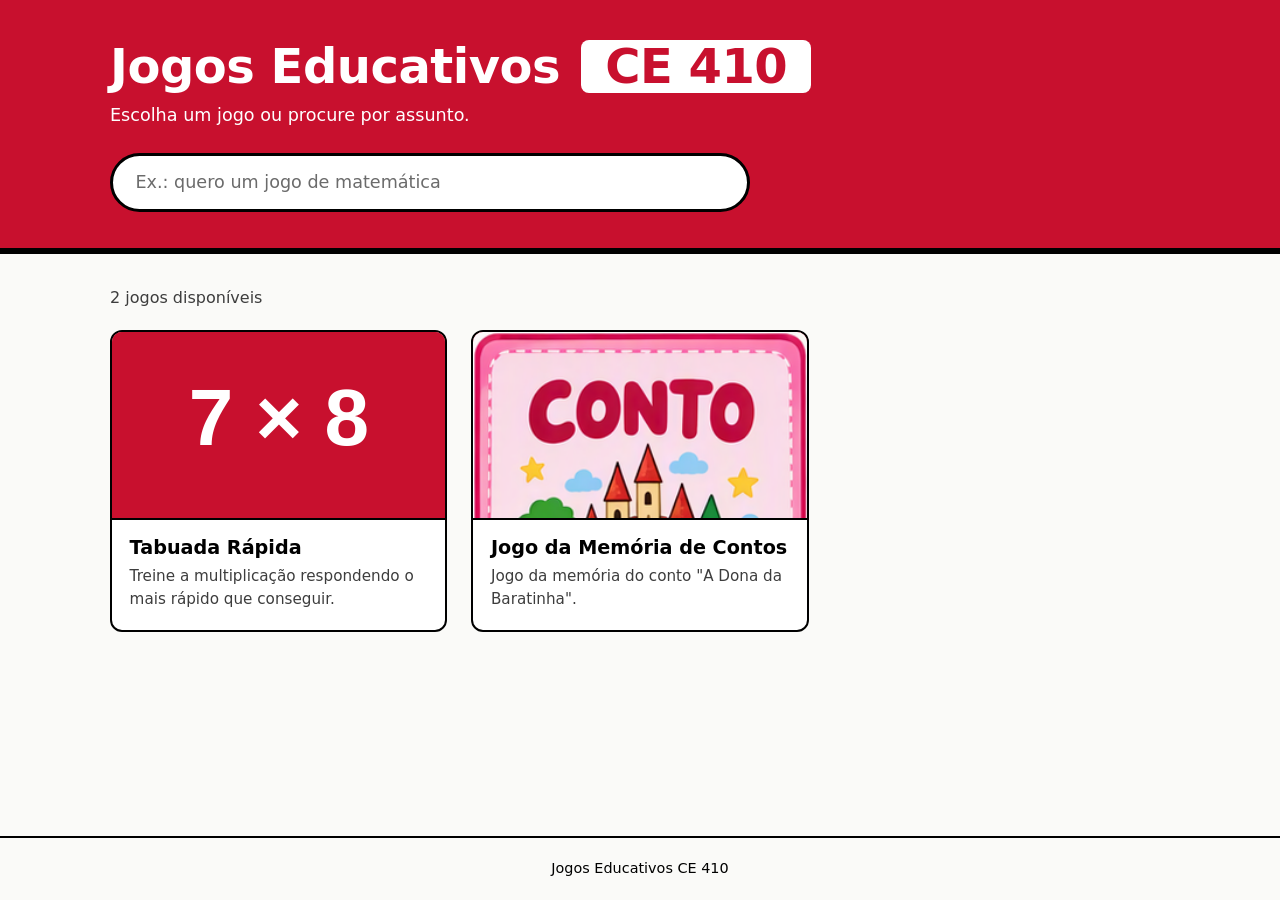
==== index.html @ 1b234829 "first commit" ====
<!DOCTYPE html>
<html lang="pt-BR">
<head>
  <meta charset="UTF-8">
  <meta name="viewport" content="width=device-width, initial-scale=1">
  <title>Jogos Educativos CE 410</title>
  <meta name="description" content="Portal de jogos educativos do CE 410.">
  <link rel="icon" type="image/svg+xml" href="assets/img/favicon.svg">
  <link rel="stylesheet" href="css/style.css">
</head>
<body>

  <header class="site-header">
    <div class="container">
      <h1 class="site-title">Jogos Educativos <span class="badge">CE 410</span></h1>
      <p class="site-subtitle">Escolha um jogo ou procure por assunto.</p>

      <!-- Barra de pesquisa (não precisa editar) -->
      <div class="search" role="search">
        <label for="search-input" class="visually-hidden">Pesquisar jogos</label>
        <input id="search-input" type="search" autocomplete="off"
               placeholder="Ex.: quero um jogo de matemática">
      </div>
    </div>
  </header>

  <main class="container">
    <p id="results-info" class="results-info" aria-live="polite"></p>

    <section id="games-grid" class="games-grid" aria-label="Lista de jogos">

      <!-- =====================================================================
           COMO ADICIONAR UM NOVO JOGO
           ---------------------------------------------------------------------
           1) Coloque a pasta do jogo dentro de  games/  (ex.: games/meu-jogo/)
              com um arquivo index.html dentro dela.
           2) (Opcional) Coloque a imagem de capa em  assets/img/
           3) Copie o bloco "MODELO" abaixo, cole ANTES do comentário
              "FIM DA LISTA DE JOGOS" e troque os 5 campos marcados:

              [1] href="..."          -> caminho para o jogo
              [2] data-keywords="..." -> palavras-chave separadas por espaço
              [3] src="..."           -> imagem de capa (pode apagar a tag <img>
                                         inteira: o site mostra uma capa padrão)
              [4] <h2>                -> nome do jogo
              [5] <p>                 -> descrição curta (1 ou 2 frases)

           Dica: a pesquisa já olha o nome e a descrição. Use as palavras-chave
           para sinônimos e assuntos (ex.: "matemática contas multiplicação").
           Não precisa se preocupar com acentos ou letras maiúsculas.

           ----------------------- MODELO (copie daqui) ------------------------
           <a class="game-card"
              href="games/NOME-DA-PASTA/index.html"
              data-keywords="palavra1 palavra2 palavra3">
             <div class="game-thumb">
               <img src="assets/img/NOME-DA-IMAGEM.png" alt="Capa do jogo NOME" loading="lazy">
             </div>
             <div class="game-info">
               <h2>Nome do jogo</h2>
               <p>Descrição curta do jogo.</p>
             </div>
           </a>
           ----------------------- (até aqui) ----------------------------------
           ===================================================================== -->


      <!-- ============ JOGO: Tabuada Rápida (exemplo, pode apagar) ============ -->
      <a class="game-card"
         href="games/exemplo-tabuada/index.html"
         data-keywords="matemática multiplicação tabuada contas números cálculo">
        <div class="game-thumb">
          <img src="assets/img/exemplo-tabuada.svg" alt="Capa do jogo Tabuada Rápida" loading="lazy">
        </div>
        <div class="game-info">
          <h2>Tabuada Rápida</h2>
          <p>Treine a multiplicação respondendo o mais rápido que conseguir.</p>
        </div>
      </a>

      <a class="game-card"
         href="games\jogo_memoria_dona_baratinha\index.html"
         data-keywords="lingua portuguesa memoria conto noticia">
        <div class="game-thumb">
          <img src="games\jogo_memoria_dona_baratinha\assets\cards\par1_a.png" alt="Capa do jogo da Memoria" loading="lazy">
        </div>
        <div class="game-info">
          <h2>Jogo da Memória de Contos</h2>
          <p>Jogo da memória do conto "A Dona da Baratinha".</p>
        </div>
      </a>


      <!-- ====== COLE OS NOVOS JOGOS AQUI (acima desta linha) ====== -->
      <!-- ======================= FIM DA LISTA DE JOGOS ===================== -->

    </section>

    <!-- Mensagem quando a pesquisa não encontra nada (não precisa editar) -->
    <div id="empty-state" class="empty-state" hidden>
      <h2>Nenhum jogo encontrado</h2>
      <p>Tente outra palavra, como "matemática", "português" ou "ciências".</p>
      <button type="button" id="clear-search" class="btn">Ver todos os jogos</button>
    </div>
  </main>

  <footer class="site-footer">
    <div class="container">Jogos Educativos CE 410</div>
  </footer>

  <script src="js/script.js"></script>
</body>
</html>
---- css/style.css ----
/* ==========================================================================
   Jogos Educativos CE 410 - Estilos
   Para trocar as cores do site, edite apenas as variáveis em :root.
   ========================================================================== */

:root {
  --red:        #c8102e;   /* cor principal */
  --red-dark:   #9e0c24;   /* hover / foco */
  --red-soft:   #fdecef;   /* fundos suaves */
  --text:       #000000;   /* fonte preta */
  --text-muted: #3d3d3d;
  --bg:         #fafaf8;   /* fundo claro */
  --surface:    #ffffff;
  --border:     #e3e0dc;
  --radius:     12px;
  --max-width:  1100px;
  --font: "Trebuchet MS", "Segoe UI", Verdana, system-ui, sans-serif;
}

*, *::before, *::after { box-sizing: border-box; }

html { scroll-behavior: smooth; }

body {
  margin: 0;
  font-family: var(--font);
  color: var(--text);
  background: var(--bg);
  line-height: 1.5;
  min-height: 100vh;
  display: flex;
  flex-direction: column;
}

main { flex: 1; padding-block: 2rem 3rem; }

.container {
  width: 100%;
  max-width: var(--max-width);
  margin-inline: auto;
  padding-inline: 1.25rem;
}

.visually-hidden {
  position: absolute; width: 1px; height: 1px; overflow: hidden;
  clip: rect(0 0 0 0); white-space: nowrap;
}

/* ---------- Cabeçalho ---------- */
.site-header {
  background: var(--red);
  color: #fff;
  padding-block: 2.5rem 2.25rem;
  border-bottom: 6px solid var(--text);
}

.site-title {
  margin: 0;
  font-size: clamp(1.9rem, 5vw, 3rem);
  line-height: 1.1;
  letter-spacing: -0.01em;
}

.badge {
  display: inline-block;
  background: #fff;
  color: var(--red);
  padding: 0 .5em;
  border-radius: 8px;
  margin-left: .1em;
}

.site-subtitle { margin: .6rem 0 1.5rem; font-size: 1.1rem; }

/* ---------- Pesquisa ---------- */
.search input {
  width: 100%;
  max-width: 640px;
  font: inherit;
  font-size: 1.1rem;
  color: var(--text);
  background: #fff;
  border: 3px solid var(--text);
  border-radius: 999px;
  padding: .85rem 1.4rem;
}
.search input::placeholder { color: #6b6b6b; }
.search input:focus { outline: 4px solid #fff; outline-offset: 2px; }

/* ---------- Lista de jogos ---------- */
.results-info { margin: 0 0 1.25rem; color: var(--text-muted); min-height: 1.5em; }

.games-grid {
  display: grid;
  grid-template-columns: repeat(auto-fill, minmax(250px, 1fr));
  gap: 1.5rem;
}

.game-card {
  display: flex;
  flex-direction: column;
  background: var(--surface);
  color: var(--text);
  text-decoration: none;
  border: 2px solid var(--text);
  border-radius: var(--radius);
  overflow: hidden;
  transition: transform .15s ease, box-shadow .15s ease;
}
.game-card:hover,
.game-card:focus-visible {
  transform: translate(-3px, -3px);
  box-shadow: 6px 6px 0 var(--red);
}
.game-card:focus-visible { outline: 3px solid var(--red); outline-offset: 3px; }
.game-card[hidden] { display: none; }

.game-thumb {
  aspect-ratio: 16 / 9;
  background: var(--red);
  display: grid;
  place-items: center;
  overflow: hidden;
  border-bottom: 2px solid var(--text);
}
.game-thumb img { width: 100%; height: 100%; object-fit: cover; display: block; }

/* Capa padrão: aparece quando o jogo não tem imagem (ou ela não carrega) */
.game-thumb.no-img::after {
  content: attr(data-initial);
  color: #fff;
  font-size: 3.5rem;
  font-weight: 700;
}

.game-info { padding: 1rem 1.1rem 1.2rem; }
.game-info h2 { margin: 0 0 .35rem; font-size: 1.2rem; line-height: 1.25; }
.game-info p  { margin: 0; color: var(--text-muted); font-size: .95rem; }

/* ---------- Nada encontrado ---------- */
.empty-state {
  text-align: center;
  padding: 3rem 1rem;
  border: 2px dashed var(--red);
  border-radius: var(--radius);
  background: var(--red-soft);
}
.empty-state[hidden] { display: none; }
.empty-state h2 { margin: 0 0 .4rem; color: var(--red-dark); }
.empty-state p  { margin: 0 0 1.25rem; }

.btn {
  font: inherit;
  font-weight: 700;
  color: #fff;
  background: var(--red);
  border: 2px solid var(--text);
  border-radius: 999px;
  padding: .6rem 1.4rem;
  cursor: pointer;
}
.btn:hover { background: var(--red-dark); }
.btn:focus-visible { outline: 3px solid var(--text); outline-offset: 3px; }

/* ---------- Rodapé ---------- */
.site-footer {
  border-top: 2px solid var(--text);
  padding-block: 1.25rem;
  text-align: center;
  font-size: .9rem;
}

/* ---------- Responsivo ---------- */
@media (max-width: 600px) {
  .site-header { padding-block: 1.75rem; }
  .games-grid { grid-template-columns: 1fr; gap: 1.1rem; }
  .search input { font-size: 1rem; }
}

@media (prefers-reduced-motion: reduce) {
  * { transition: none !important; scroll-behavior: auto !important; }
}
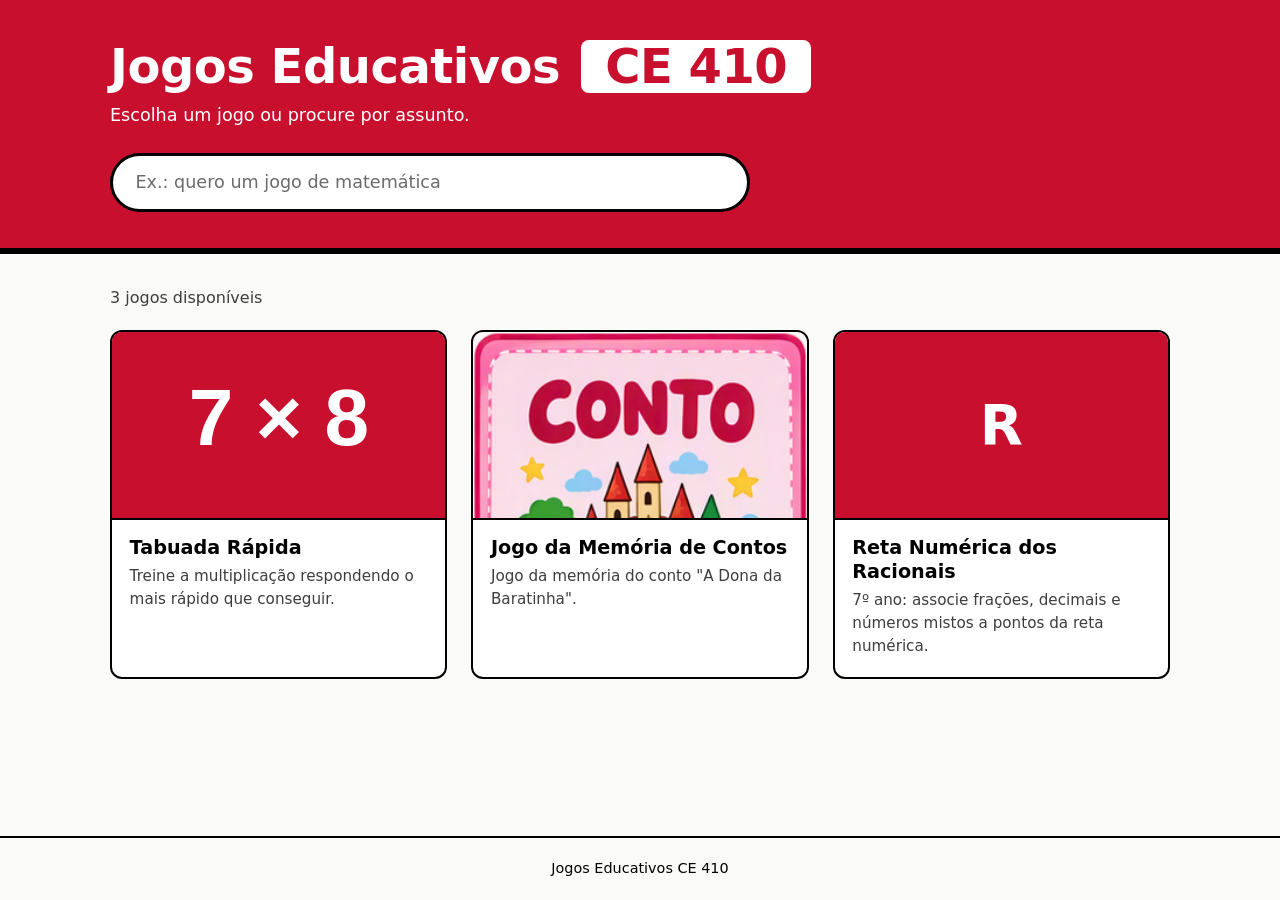
==== commit ff490076: "Adicionado jogo da reta numerica" ====
--- a/index.html
+++ b/index.html
@@ -90,6 +90,18 @@
         </div>
       </a>
 
+      <a class="game-card"
+         href="games\reta-numerica-racionais\index.html"
+         data-keywords="matemática números racionais reta numérica fração decimal número misto negativos positivos 7ano sétimo ano">
+        <div class="game-thumb">
+          <img src="assets/img/reta-numerica.svg" alt="Capa do jogo Reta Numérica dos Racionais" loading="lazy">
+        </div>
+        <div class="game-info">
+          <h2>Reta Numérica dos Racionais</h2>
+          <p>7º ano: associe frações, decimais e números mistos a pontos da reta numérica.</p>
+        </div>
+      </a>
+
 
       <!-- ====== COLE OS NOVOS JOGOS AQUI (acima desta linha) ====== -->
       <!-- ======================= FIM DA LISTA DE JOGOS ===================== -->
